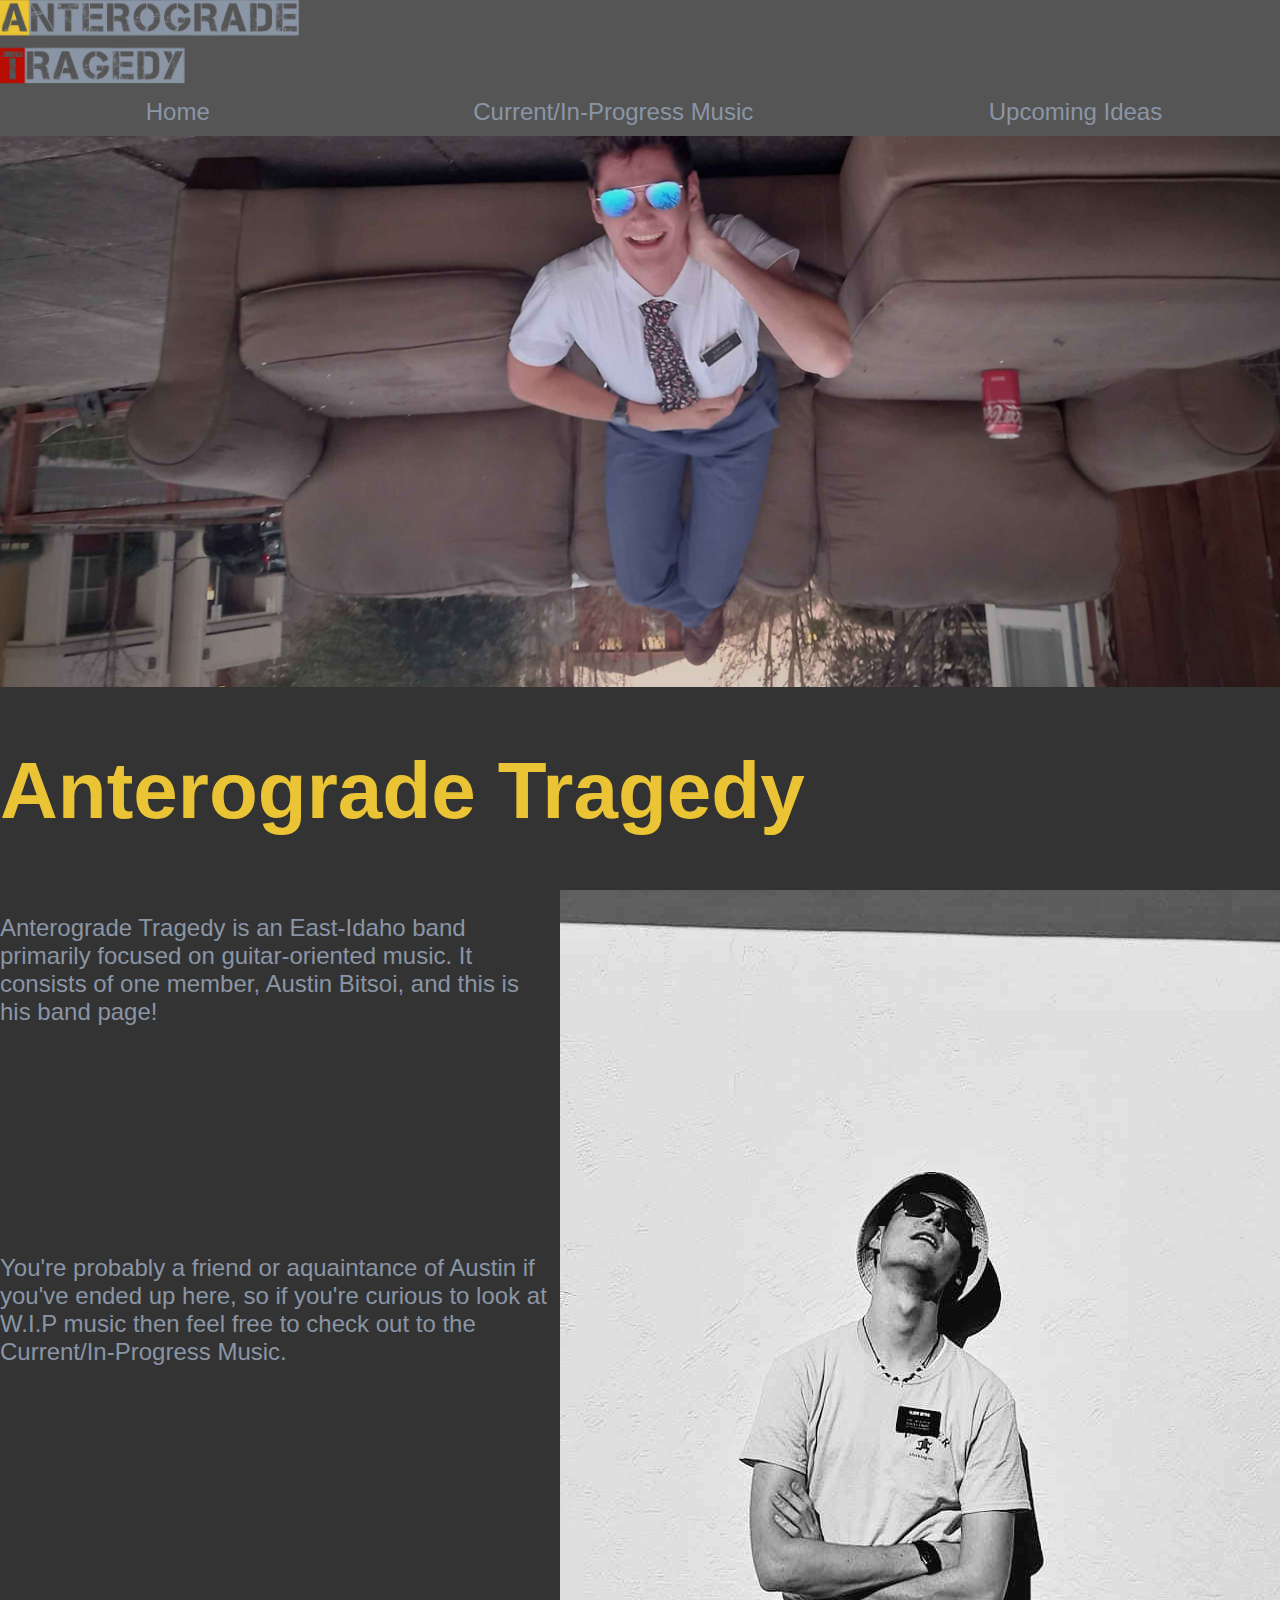
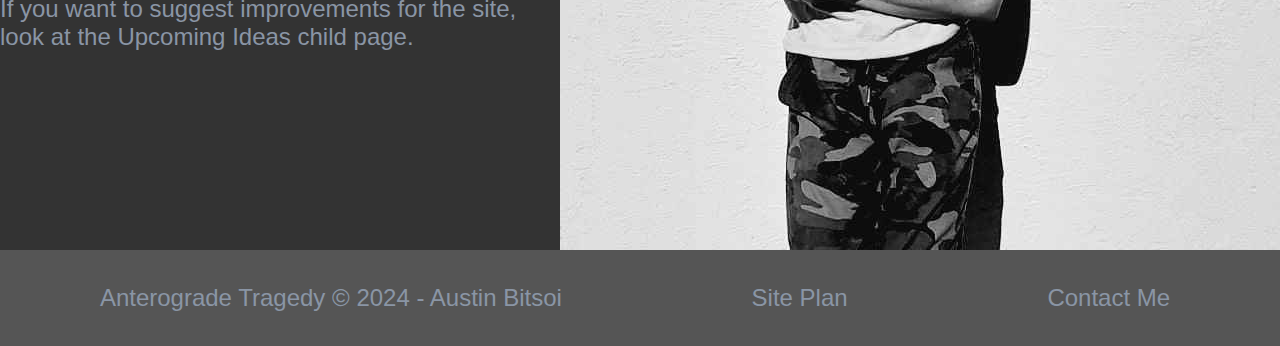
==== fakeindex.html @ a3ca21b6 "fontstaketwo" ====
<!DOCTYPE html>
<html lang="en">
<head>
    <meta charset="UTF-8">
    <meta name="viewport" content="width=device-width, initial-scale=1.0">
    <title>Anterograde Tragedy | Home</title>
    <link rel="stylesheet" href="styles/change.css">
</head>
<body>
    <header>
        <section class="fixed">
            <a id="logo_home" href="index.html">
                <img class="logo" src="images/atlogoedittwo.webp" alt="Anterograde Trajedy Logo">
            </a>
            <nav>
                <a href="index.html">Home</a>
                <a href="music.html">Current/In-Progress Music</a>
                <a href="future.html">Upcoming Ideas</a>
            </nav>
        </section>
    </header>
<main>
    <div id="hero">
        <div id="hero-box">
            <img id ="hero-img" src="images/upside-down-couchedit.jpg" alt="A picture of Anterograde Trajedy">
        </div>
        <section id="hero-msg">
            <h1 class="home-title">Anterograde Tragedy</h1>
        </section>
    </div>
    <div class="halfnhalf">
        <p class="lineone">Anterograde Tragedy is an East-Idaho band primarily focused on guitar-oriented music. It consists of one member, Austin Bitsoi, and this is his band page!</p>
        <p class="linetwo">You're probably a friend or aquaintance of Austin if you've ended up here, so if you're curious to look at W.I.P music then feel free to check out to the Current/In-Progress Music.</p>
        <p class="linethree">If you want to suggest improvements for the site, look at the Upcoming Ideas child page.</p>
        <img id="meboolin" src="images/mission-album-cover.jpg" alt="Another Picture of Anterograde Tragedy">
    </div>
</main>
<footer>
    <p>Anterograde Tragedy &copy; 2024 - Austin Bitsoi</p>
    <p><a href="site-plan.html">Site Plan</a></p>
    <p><a href="contactme.html">Contact Me</a></p>
</footer>
</body>
</html>
---- styles/change.css ----
body{
    margin: 0;
    background-color: #333333;
    font-family: Helvetica, "Courier New", sans-serif;
}
body h1,h2{
    font-family: Tahoma, Helvetica, "Courier New";
}
header{
    background-color: #555555;
    display: grid;
    grid-template-columns: 300px auto;
}
.fixed{
    width: 100%;
    position: fixed;
    background-color: #555555;
}
.logo{
    width: 300px;
}
nav{
    display: flex;
    font-size: 1.5em;
    justify-content: space-around;
}
nav a{
    text-align: center;
    color: #8A95A5;
    padding:10px;
    min-width: 120px;
    text-decoration: none;
}
nav a:hover{
    background-color: #1F1F1F;
    color: #EAC435;
}
#hero{
    text-align: center;
}
#hero-img{
    width: 100%
}
#hero-msg{
    text-align: left;
    color: #EAC435;
    font-size: 2.5em;
}
p{
    color:#8A95A5;
}
.halfnhalf{
    display: grid;
    grid-template-columns: 1fr 1fr;
    grid-gap: 5px;
}
.lineone{
    grid-column: 1/2;
    grid-row: 1/2;
    font-size: 1.5em;
}
.linetwo{
    grid-column: 1/2;
    grid-row: 2/3;
    font-size: 1.5em;
}
.linethree{
    grid-column: 1/2;
    grid-row: 3/4;
    font-size: 1.5em;
}
#meboolin{
    grid-column: 2/3;
    grid-row: 1/4;
}
footer{
    background-color:#555555;
    color:#8A95A5;
    display: flex;
    justify-content: space-around;
    align-items: center;
    font-size: 1.5em;
    padding: 10px;
}
footer a{
    color: #8A95A5;
    text-decoration: none;
    padding: 10px;
}
footer a:hover{
    background-color:#1F1F1F;
    color:#EAC435;
}
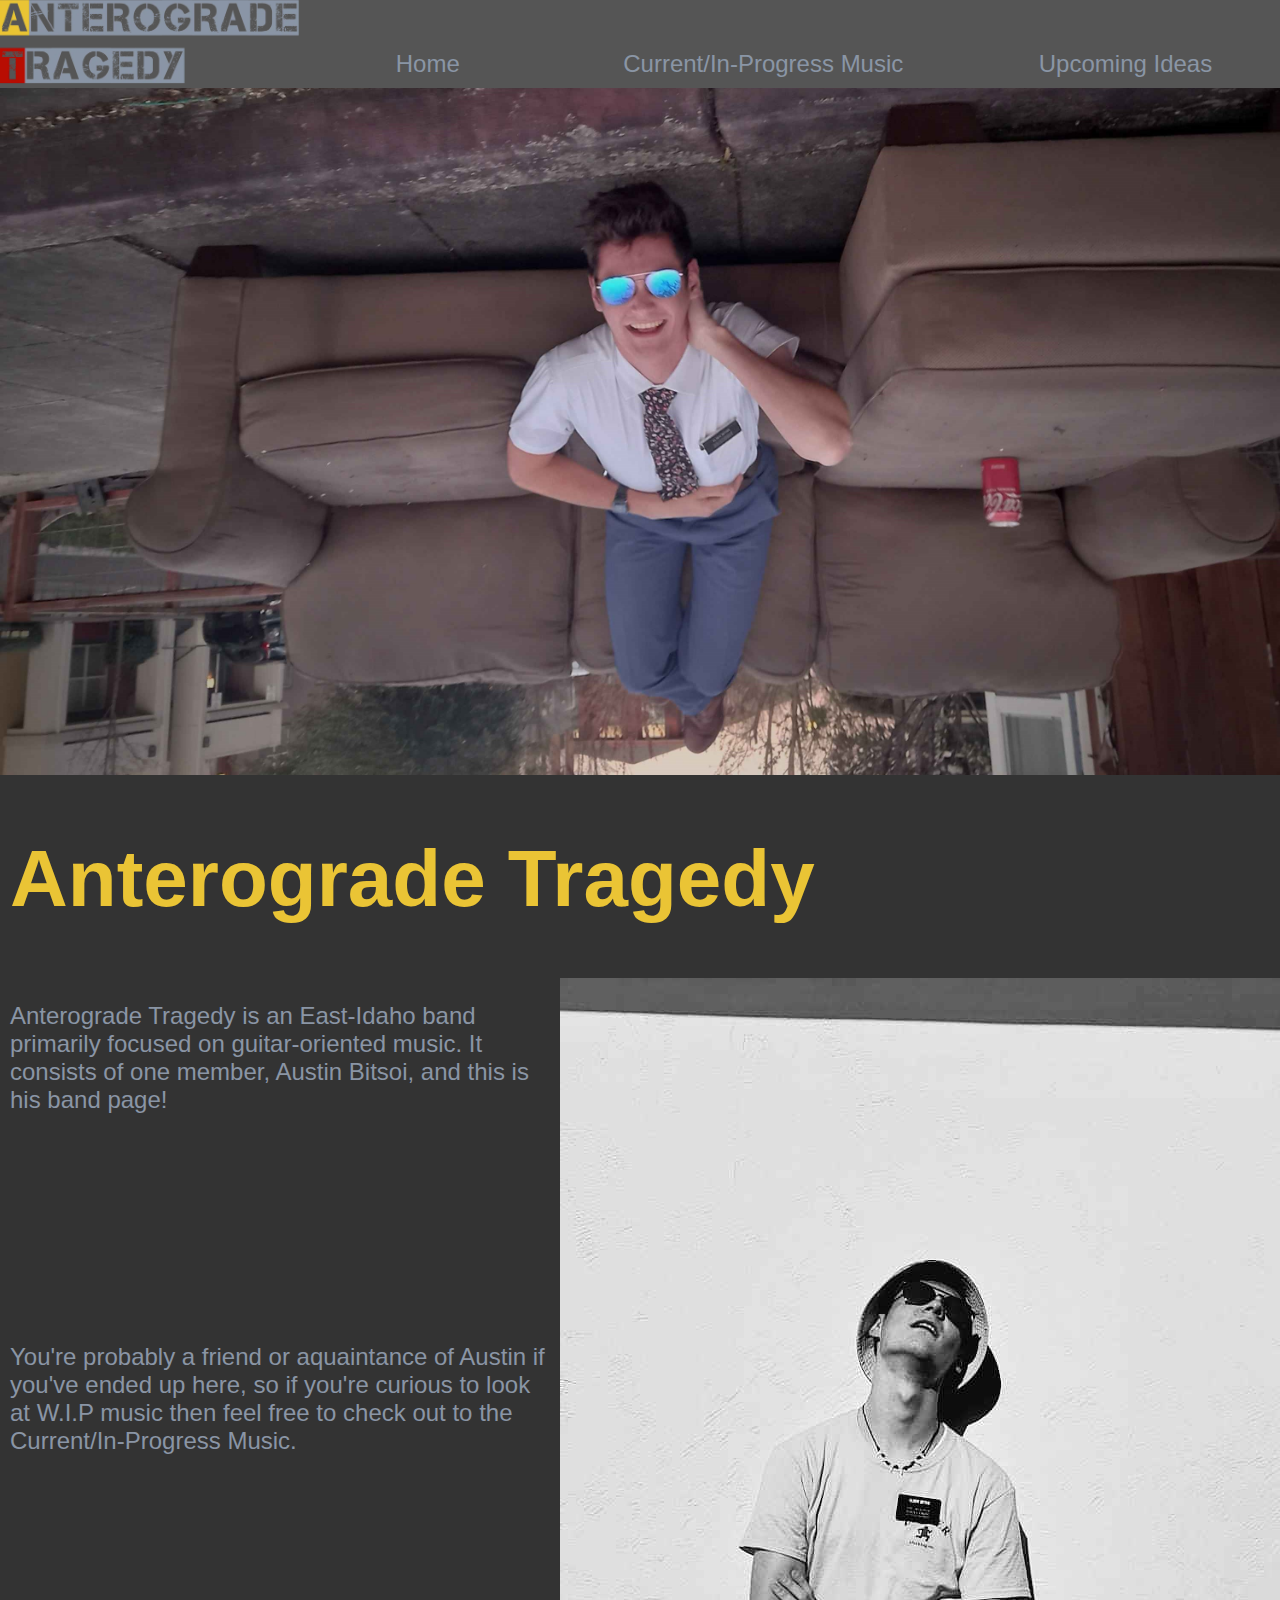
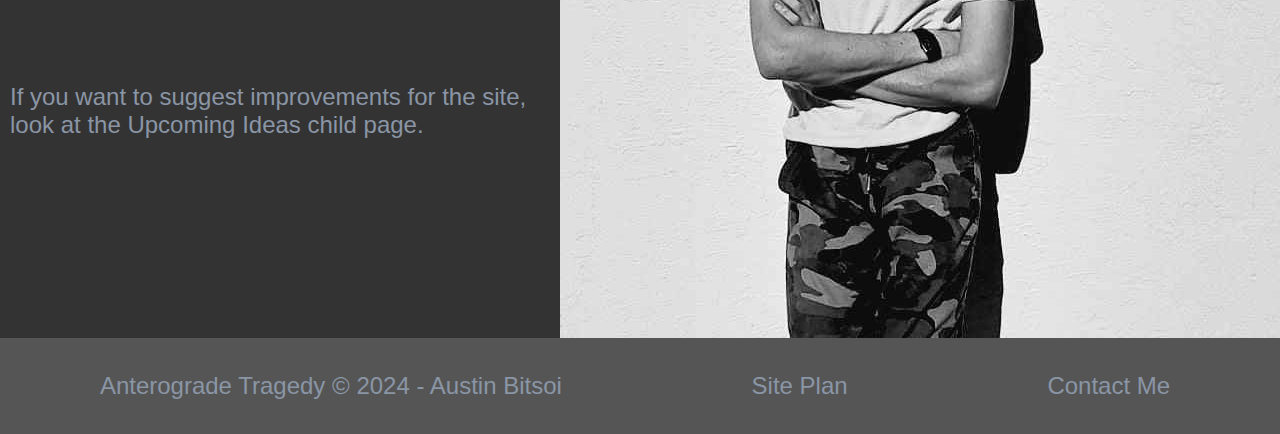
==== commit 12a19471: "wompwomp" ====
--- a/fakeindex.html
+++ b/fakeindex.html
@@ -4,11 +4,11 @@
     <meta charset="UTF-8">
     <meta name="viewport" content="width=device-width, initial-scale=1.0">
     <title>Anterograde Tragedy | Home</title>
-    <link rel="stylesheet" href="styles/change.css">
+    <link rel="stylesheet" href="styles/bigstyle.css">
 </head>
 <body>
-    <header>
-        <section class="fixed">
+    <div class="fix">
+        <header>
             <a id="logo_home" href="index.html">
                 <img class="logo" src="images/atlogoedittwo.webp" alt="Anterograde Trajedy Logo">
             </a>
@@ -17,8 +17,8 @@
                 <a href="music.html">Current/In-Progress Music</a>
                 <a href="future.html">Upcoming Ideas</a>
             </nav>
-        </section>
-    </header>
+        </header>
+    </div>
 <main>
     <div id="hero">
         <div id="hero-box">
--- a/styles/bigstyle.css
+++ b/styles/bigstyle.css
@@ -0,0 +1,91 @@
+body{
+    margin: 0;
+    background-color: #333333;
+    font-family: Helvetica, "Courier New", sans-serif;
+}
+body h1,h2{
+    font-family: Tahoma, Helvetica, "Courier New";
+}
+header{
+    background-color: #555555;
+    display: grid;
+    grid-template-columns: 300px auto;
+}
+.logo{
+    width: 300px;
+}
+nav{
+    display: flex;
+    font-size: 1.5em;
+    justify-content: space-around;
+}
+nav a{
+    text-align: center;
+    color: #8A95A5;
+    padding:10px;
+    min-width: 120px;
+    text-decoration: none;
+    margin-top: 40px;
+}
+nav a:hover{
+    background-color: #1F1F1F;
+    color: #EAC435;
+}
+#hero{
+    text-align: center;
+}
+#hero-img{
+    width: 100%
+}
+#hero-msg{
+    text-align: left;
+    color: #EAC435;
+    font-size: 2.5em;
+    padding-left: 10px;
+}
+p{
+    color:#8A95A5;
+}
+.halfnhalf{
+    display: grid;
+    grid-template-columns: 1fr 1fr;
+    grid-gap: 5px;
+    padding-left: 10px;
+}
+.lineone{
+    grid-column: 1/2;
+    grid-row: 1/2;
+    font-size: 1.5em;
+}
+.linetwo{
+    grid-column: 1/2;
+    grid-row: 2/3;
+    font-size: 1.5em;
+}
+.linethree{
+    grid-column: 1/2;
+    grid-row: 3/4;
+    font-size: 1.5em;
+}
+#meboolin{
+    grid-column: 2/3;
+    grid-row: 1/4;
+}
+footer{
+    background-color:#555555;
+    color:#8A95A5;
+    display: flex;
+    justify-content: space-around;
+    align-items: center;
+    font-size: 1.5em;
+    padding: 10px;
+}
+footer a{
+    color: #8A95A5;
+    text-decoration: none;
+    padding: 10px;
+}
+footer a:hover{
+    background-color:#1F1F1F;
+    color:#EAC435;
+}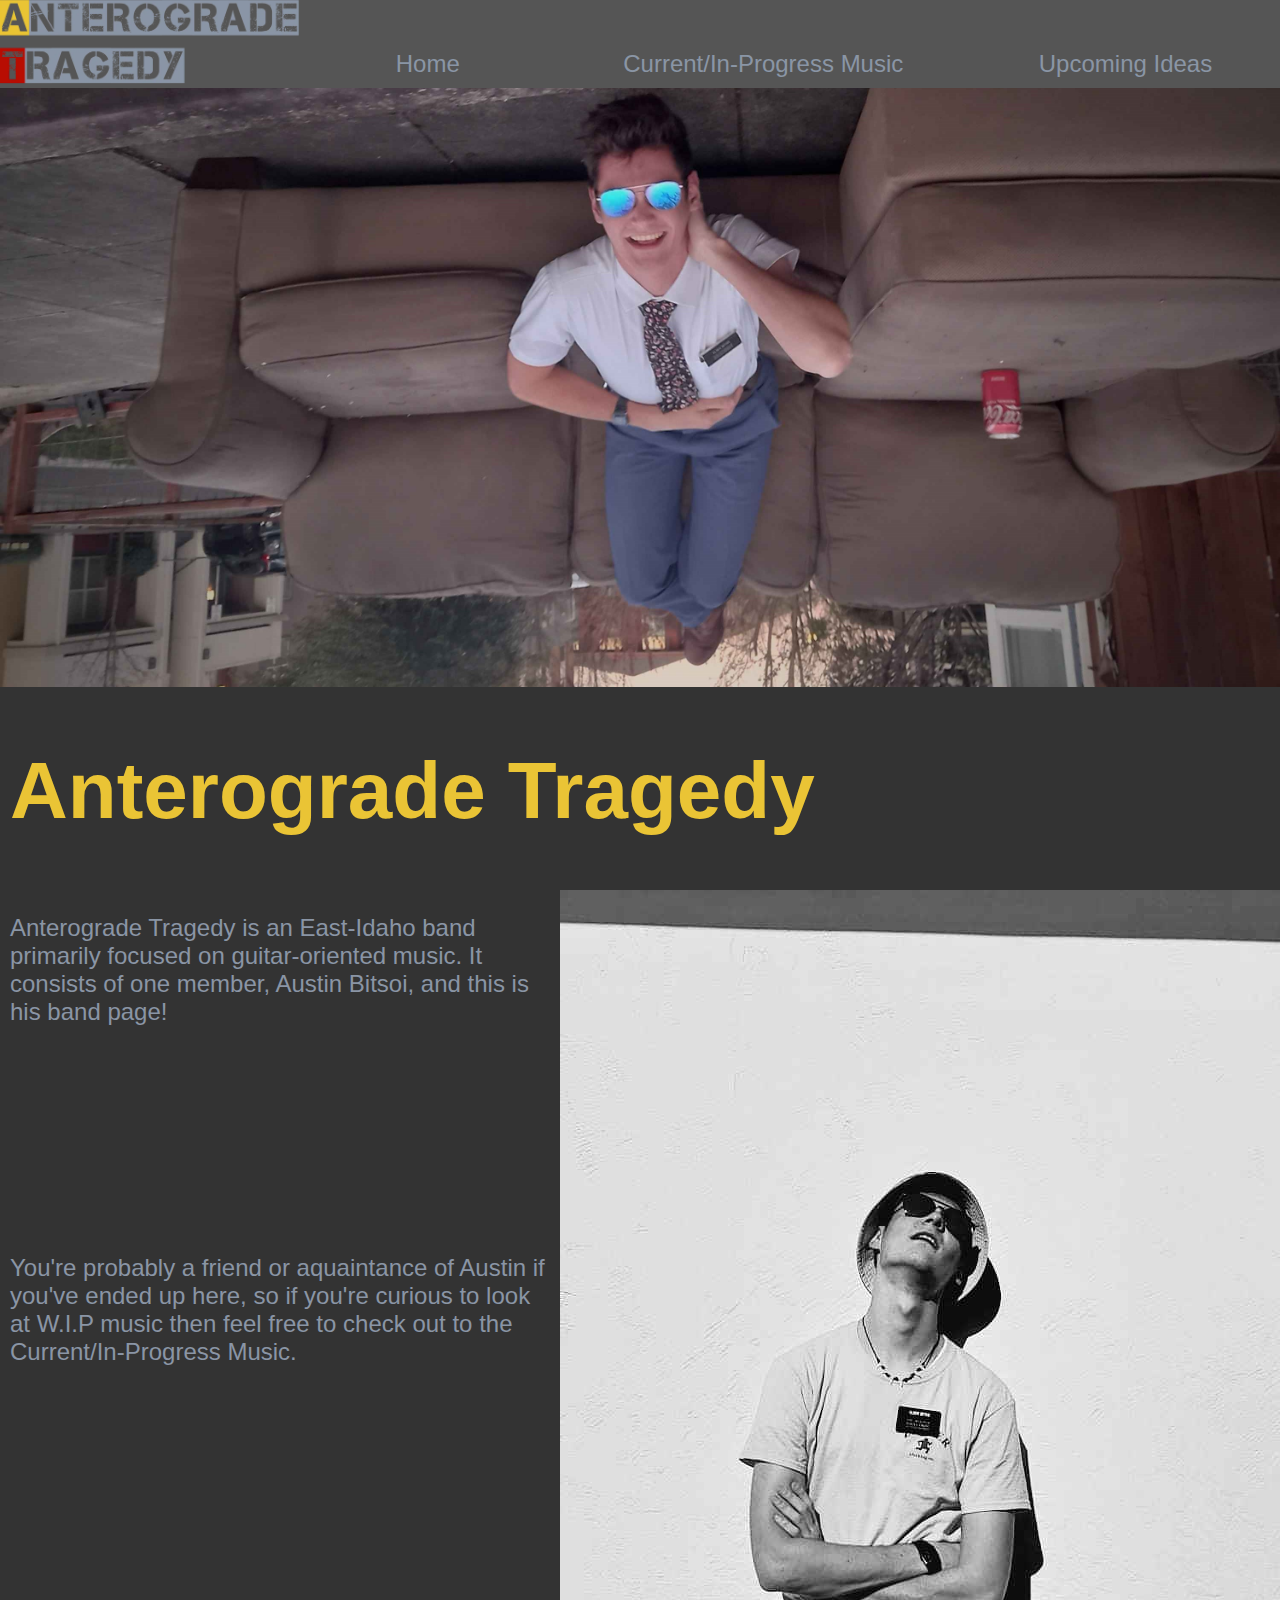
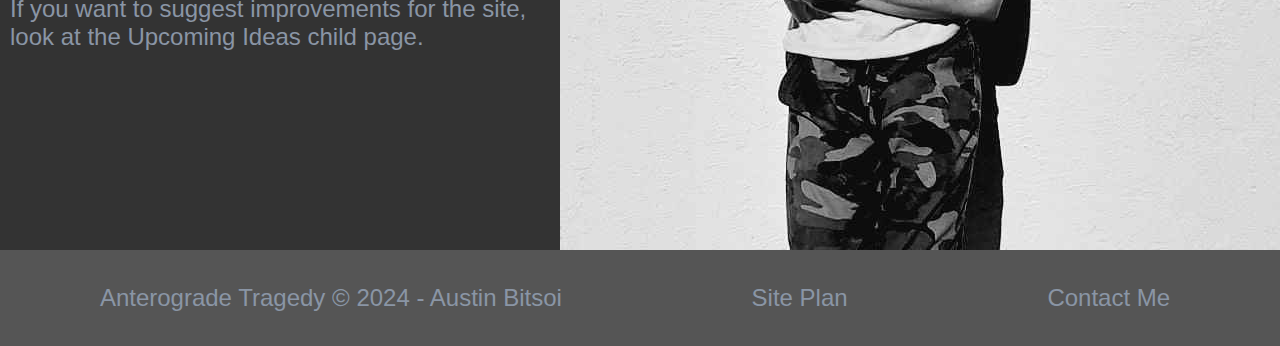
==== commit 9b8274a3: "fixedmenuisworking" ====
--- a/fakeindex.html
+++ b/fakeindex.html
@@ -4,21 +4,21 @@
     <meta charset="UTF-8">
     <meta name="viewport" content="width=device-width, initial-scale=1.0">
     <title>Anterograde Tragedy | Home</title>
-    <link rel="stylesheet" href="styles/bigstyle.css">
+    <link rel="stylesheet" href="styles/change.css">
 </head>
 <body>
-    <div class="fix">
-        <header>
-            <a id="logo_home" href="index.html">
-                <img class="logo" src="images/atlogoedittwo.webp" alt="Anterograde Trajedy Logo">
-            </a>
-            <nav>
-                <a href="index.html">Home</a>
-                <a href="music.html">Current/In-Progress Music</a>
-                <a href="future.html">Upcoming Ideas</a>
-            </nav>
-        </header>
-    </div>
+    <header>
+        <div class="fix">
+        <a id="logo_home" href="index.html">
+            <img class="logo" src="images/atlogoedittwo.webp" alt="Anterograde Trajedy Logo">
+        </a>
+        <nav>
+            <a href="index.html">Home</a>
+            <a href="music.html">Current/In-Progress Music</a>
+            <a href="future.html">Upcoming Ideas</a>
+        </nav>
+        </div>
+    </header>
 <main>
     <div id="hero">
         <div id="hero-box">
--- a/styles/change.css
+++ b/styles/change.css
@@ -0,0 +1,96 @@
+body{
+    margin: 0;
+    background-color: #333333;
+    font-family: Helvetica, "Courier New", sans-serif;
+}
+body h1,h2{
+    font-family: Tahoma, Helvetica, "Courier New";
+}
+header{
+    width: 100%
+}
+.fix{
+    display: grid;
+    grid-template-columns: 300px auto;
+    background-color: #555555;
+    position: fixed;
+    width: 100%
+}
+.logo{
+    width: 300px;
+}
+nav{
+    display: flex;
+    font-size: 1.5em;
+    justify-content: space-around;
+}
+nav a{
+    text-align: center;
+    color: #8A95A5;
+    padding:10px;
+    min-width: 120px;
+    text-decoration: none;
+    margin-top: 40px;
+}
+nav a:hover{
+    background-color: #1F1F1F;
+    color: #EAC435;
+}
+#hero{
+    text-align: center;
+}
+#hero-img{
+    width: 100%
+}
+#hero-msg{
+    text-align: left;
+    color: #EAC435;
+    font-size: 2.5em;
+    padding-left: 10px;
+}
+p{
+    color:#8A95A5;
+}
+.halfnhalf{
+    display: grid;
+    grid-template-columns: 1fr 1fr;
+    grid-gap: 5px;
+    padding-left: 10px;
+}
+.lineone{
+    grid-column: 1/2;
+    grid-row: 1/2;
+    font-size: 1.5em;
+}
+.linetwo{
+    grid-column: 1/2;
+    grid-row: 2/3;
+    font-size: 1.5em;
+}
+.linethree{
+    grid-column: 1/2;
+    grid-row: 3/4;
+    font-size: 1.5em;
+}
+#meboolin{
+    grid-column: 2/3;
+    grid-row: 1/4;
+}
+footer{
+    background-color:#555555;
+    color:#8A95A5;
+    display: flex;
+    justify-content: space-around;
+    align-items: center;
+    font-size: 1.5em;
+    padding: 10px;
+}
+footer a{
+    color: #8A95A5;
+    text-decoration: none;
+    padding: 10px;
+}
+footer a:hover{
+    background-color:#1F1F1F;
+    color:#EAC435;
+}